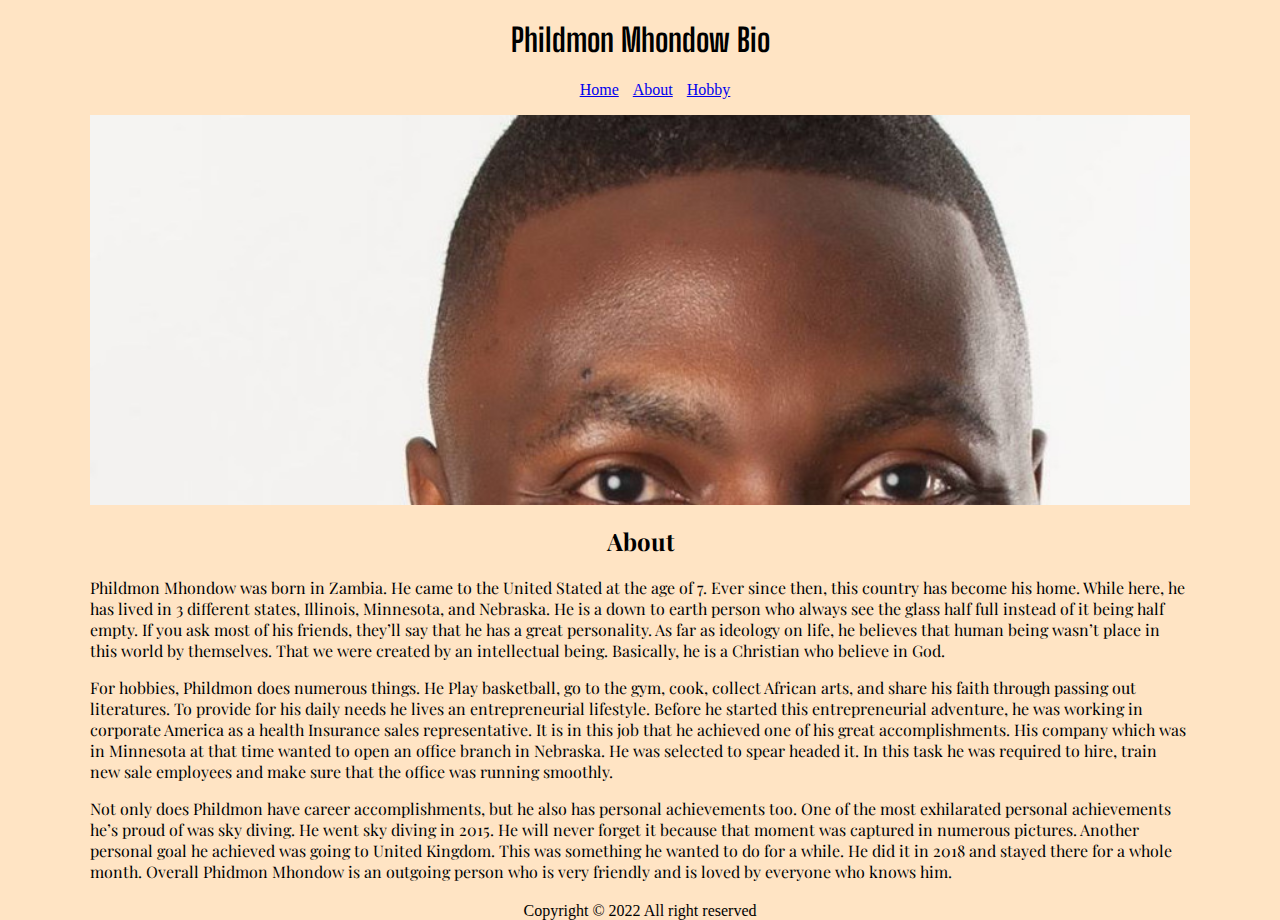
==== aboutpg.html @ fbad8a02 "Removing folder and having website on the main page bc that's link submited for site" ====
<!DOCTYPE html>
<html lang="en-us">
    <head>
        <link href="allfile.css" type="text/css" rel="stylesheet">
        <title>About</title>
        <link href="https://fonts.googleapis.com/css2?family=Big+Shoulders+Display:wght@100;300&family=Bungee+Inline&family=Playfair+Display:ital@0;1&family=Supermercado+One&display=swap" rel="stylesheet">
        <meta name="description" content="This bio website for a class">
        <meta name="author" content="Manel Phiseme">
    </head>
    <body>
        <main id="allbody">
        <header>         
            <h1>Phildmon Mhondow Bio</h1>            
        </header>
        <div class="menubar">
            <ul>
                <li><a href="landingpg.html">Home</a></li>
                <li><a href="aboutpg.html">About</a></li>
                <li><a href="hobbypg.html">Hobby</a></li>
            </ul>
        </div>
        <div id="abfeatpic" class="featpic">        
       </div>
       <div class="biosect">
           <h2>About</h2>
            <p>Phildmon Mhondow was born in Zambia. He came to the United Stated at the age of 7. 
                Ever since then, this country has become his home. While here, he has lived in 3 
                different states, Illinois, Minnesota, and Nebraska.  He is a down to earth person
                who always see the glass half full instead of it being half empty.  If you ask most
                of his friends, they’ll say that he has a great personality.  As far as ideology on
                life, he believes that human being wasn’t place in this world by themselves. 
                That we were created by an intellectual being. Basically, he is a Christian who believe in God.
           </p>
           <p>
           For hobbies, Phildmon does numerous things. He Play basketball, go to the gym, cook, collect African 
           arts, and share his faith through passing out literatures. To provide for his daily 
           needs he lives an entrepreneurial lifestyle. Before he started this entrepreneurial 
           adventure, he was working in corporate America as a health Insurance sales representative. 
           It is in this job that he achieved one of his great accomplishments. His company which
           was in Minnesota at that time wanted to open an office branch in Nebraska. He was selected
           to spear headed it.  In this task he was required to hire, train new sale employees and 
           make sure that the office was running smoothly.
        </p>
        <p>
            Not only does Phildmon have career accomplishments, but he also has personal achievements too.
             One of the most exhilarated personal achievements he’s proud of was sky diving. He went sky 
             diving in 2015. He will never forget it because that moment was captured in numerous pictures. 
              Another personal goal he achieved was going to United Kingdom. This was something he wanted 
              to do for a while. He did it in 2018 and stayed there for a whole month. Overall Phidmon Mhondow 
              is an outgoing person who is very friendly and is loved by everyone who knows him.    
        </p>           
       </div>
    </main>
       <footer>Copyright &copy; 2022 All right reserved</footer>
    </body>    
</html>
---- allfile.css ----
*{
    box-sizing:border-box;
}
h1{
    font-family: 'Big shoulders Display', cursive;
    text-align: center;

}
h2 {
    text-align: center;
    font-family: 'Playfair Display', serif;
    
}
p{
    font-family:'Playfair Display', serif;
}
body {
    margin:0;
    background-color: bisque;
    
}

#allbody {
    margin: 0 90px 20px 90px;
}
.featpic {
    background-color: bisque;
    height: 157px; 
    background-repeat: no-repeat;    
    background-attachment: fixed;
    background-size:cover;    

}

#hmfeatpic {
    background-image: url('skydiving3.JPG');
    padding: 221px 524px 169px 0;
    background-position: bottom;
}
#hobfeatpic{
    background-image: url('lit1.jpg');
    background-position: top;
    padding: 221px 524px 169px 0; 
    margin-bottom: 22px;   

}

#abfeatpic {
    background-image: url('picprot.jpg');
    background-position: top;
    padding: 221px 524px 169px 0;   

}
.menubar {
    text-align : center;
}
li {
    display: inline;
    margin-right: 10px;
}
#sitlink {
    text-align: center;

    
}
a {
    text-align: center;
}

#picrow1 { 
    display:block;   
    
}
#picrow2 {  
    display: block;  
     
}
footer {
    text-align:center;
}

.allgal img {
    width: 100%;    
    height: 400px;  
      
}
.allgal {
    float: left;
    width: 420px;  
    margin: 0 4px 10px 0; 
    padding-bottom: 23px; 
}
.desc {
    text-align: center;    
}
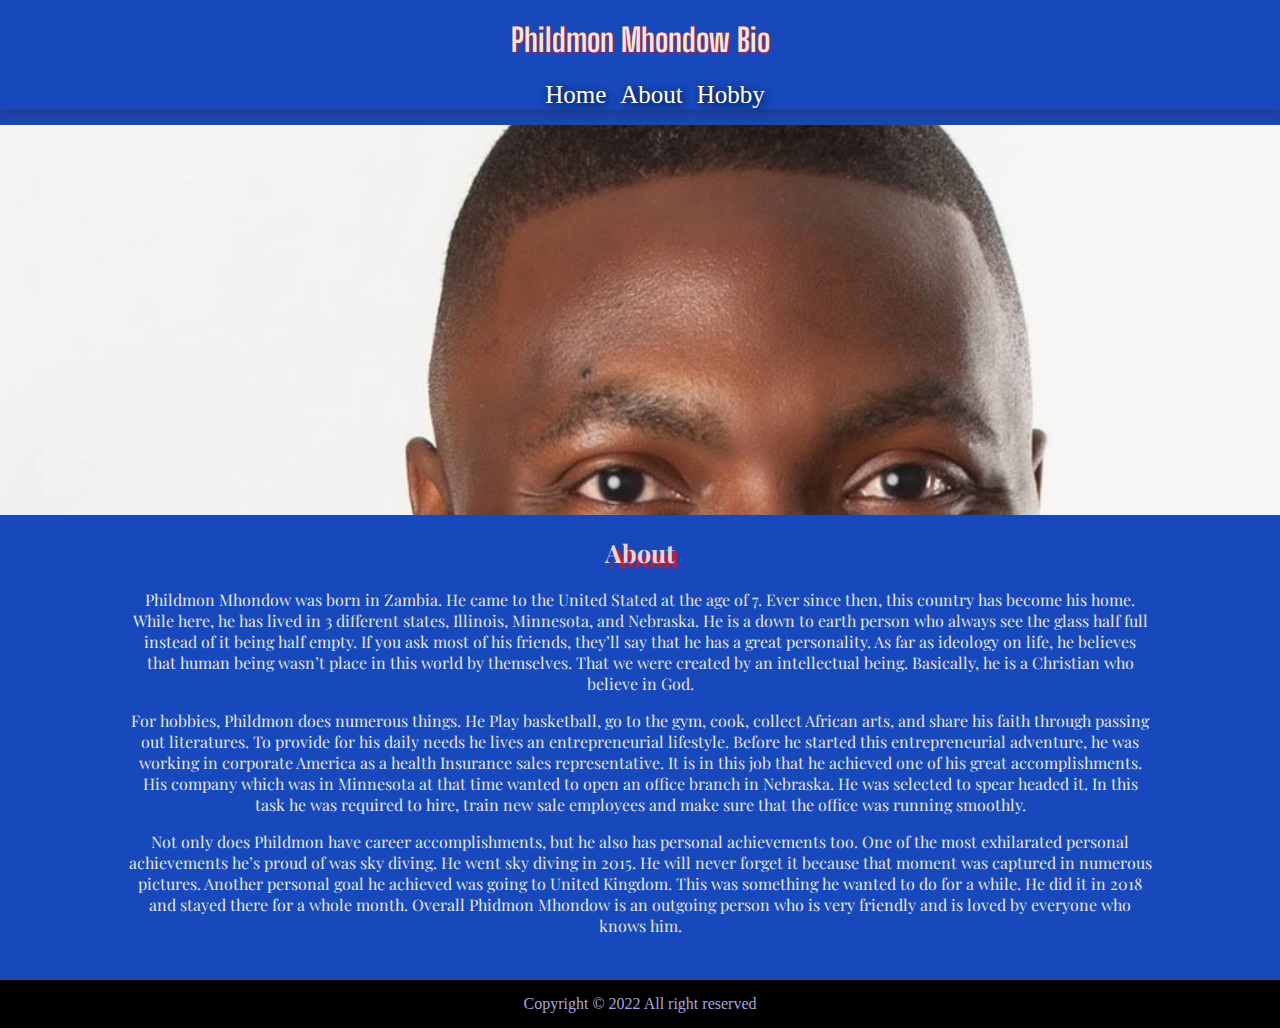
==== commit f82ba59f: "updating the website" ====
--- a/aboutpg.html
+++ b/aboutpg.html
@@ -14,14 +14,14 @@
         </header>
         <div class="menubar">
             <ul>
-                <li><a href="landingpg.html">Home</a></li>
+                <li><a href="index.html">Home</a></li>
                 <li><a href="aboutpg.html">About</a></li>
                 <li><a href="hobbypg.html">Hobby</a></li>
             </ul>
         </div>
         <div id="abfeatpic" class="featpic">        
        </div>
-       <div class="biosect">
+       <div id="biosect">
            <h2>About</h2>
             <p>Phildmon Mhondow was born in Zambia. He came to the United Stated at the age of 7. 
                 Ever since then, this country has become his home. While here, he has lived in 3 
@@ -49,8 +49,9 @@
               to do for a while. He did it in 2018 and stayed there for a whole month. Overall Phidmon Mhondow 
               is an outgoing person who is very friendly and is loved by everyone who knows him.    
         </p>           
-       </div>
-    </main>
-       <footer>Copyright &copy; 2022 All right reserved</footer>
+       </div>  
+            
+    </main>  
+    <footer id="footab">Copyright &copy; 2022 All right reserved</footer>        
     </body>    
 </html>--- a/allfile.css
+++ b/allfile.css
@@ -4,24 +4,38 @@
 h1{
     font-family: 'Big shoulders Display', cursive;
     text-align: center;
+    color: rgb(235, 232, 232);
+    text-shadow: 1px 1px 3px rgb(226, 21, 21);
 
 }
 h2 {
     text-align: center;
     font-family: 'Playfair Display', serif;
+    font-weight: 700;
+    color:rgb(231, 214, 214);
+    font-size:25px;
+    text-shadow: 5px 5px 2px rgb(226, 21, 21);
     
 }
 p{
     font-family:'Playfair Display', serif;
+    color:#e6e6de;
+
+}
+#biosect{
+    width: 80%;
+    text-align: center;
+    margin: 0 auto;
+    margin-bottom: 23px;
 }
 body {
     margin:0;
-    background-color: bisque;
+    background-color: #1749BC;
+    position: relative;
     
 }
-
-#allbody {
-    margin: 0 90px 20px 90px;
+#allbody {   
+    width:100%;    
 }
 .featpic {
     background-color: bisque;
@@ -29,9 +43,7 @@
     background-repeat: no-repeat;    
     background-attachment: fixed;
     background-size:cover;    
-
 }
-
 #hmfeatpic {
     background-image: url('skydiving3.JPG');
     padding: 221px 524px 169px 0;
@@ -44,52 +56,83 @@
     margin-bottom: 22px;   
 
 }
+.menubar {
+    text-align : center;
+    box-shadow: 0 10px 10px 0 rgba(61, 23, 23, 0.2);
+  
+    
+}
+ul li {
+    display: inline;
+    margin-right: 10px;
+    font-size: 25px;
+    text-shadow: 2px 2px 8px black;
+    
+}
 
+li a {
+    text-align: center;
+    text-decoration: none; 
+    color:white;  
+
+}
+
+.menubar a:hover {
+    background-color:#1749BC;
+    color: white;
+    text-shadow: 12px #f88bbe;
+}
 #abfeatpic {
     background-image: url('picprot.jpg');
     background-position: top;
     padding: 221px 524px 169px 0;   
-
 }
-.menubar {
-    text-align : center;
+#gallery {
+    margin:0 auto;
+   width: 90%; 
+   padding-bottom:9px;     
 }
-li {
-    display: inline;
-    margin-right: 10px;
-}
-#sitlink {
-    text-align: center;
-
-    
-}
-a {
-    text-align: center;
-}
-
-#picrow1 { 
-    display:block;   
-    
-}
-#picrow2 {  
-    display: block;  
-     
-}
-footer {
-    text-align:center;
-}
-
 .allgal img {
     width: 100%;    
-    height: 400px;  
-      
+    height: 400px;        
 }
 .allgal {
     float: left;
-    width: 420px;  
-    margin: 0 4px 10px 0; 
-    padding-bottom: 23px; 
+    width: 30%;     
+    padding: 10px; 
+}
+#foot {
+    position:absolute;
+    bottom:-190%;      
+}
+#foothob {
+    position:absolute;
+    bottom:-180%;     
+}
+#footab {
+    position: absolute;
+    bottom: -10%; 
+    
+}
+
+footer {    
+    background-color: black;
+    color: #A8A6DD;
+    text-align: center;
+    width: 100%;
+    padding: 15px;
+}
+#sitlink {
+    position:absolute;
+    bottom: -175%;
+    left: 45%;    
+    text-align: center;      
+    background-color: black;      
 }
 .desc {
-    text-align: center;    
-}+    text-align: center; 
+    padding:-12px;  
+    color: #e1e0e9; 
+    box-shadow: 0 12px 12px 0 rgba(8, 8, 8, 0.2);
+}
+
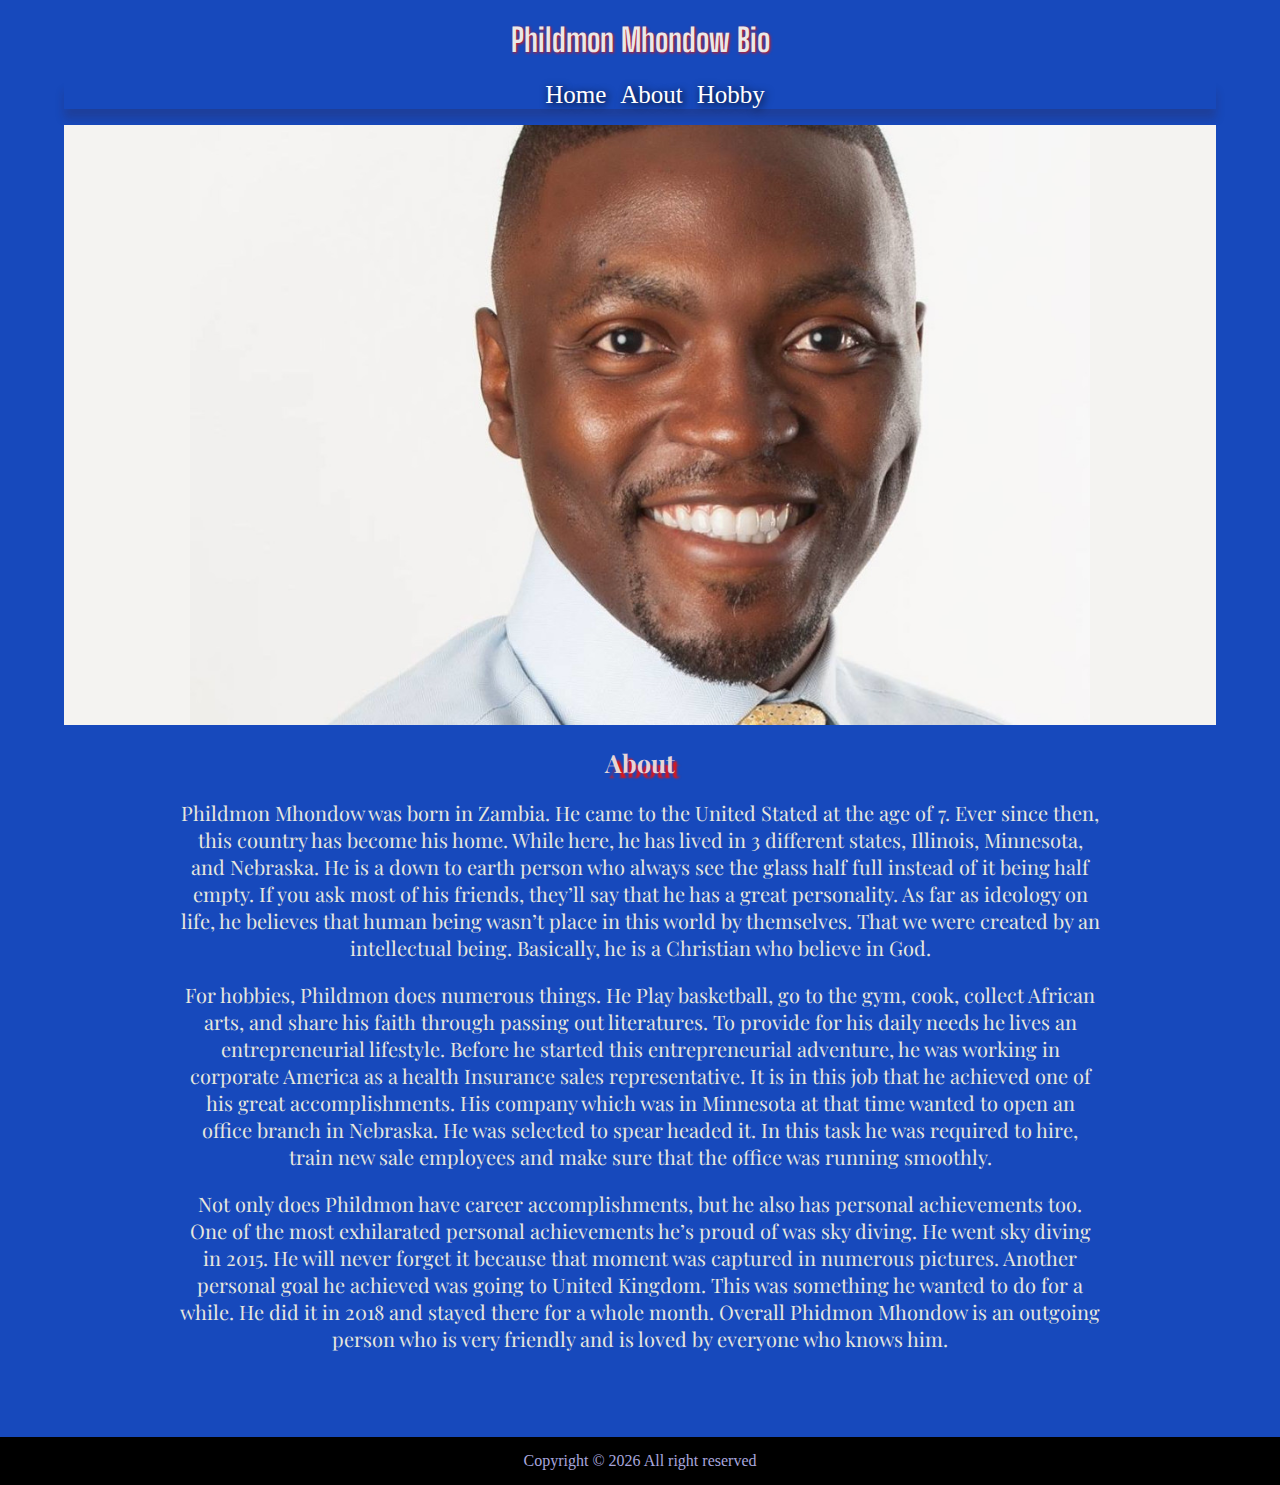
==== commit b187b82b: "accessibility update" ====
--- a/aboutpg.html
+++ b/aboutpg.html
@@ -52,6 +52,6 @@
        </div>  
             
     </main>  
-    <footer id="footab">Copyright &copy; 2022 All right reserved</footer>        
+    <footer id="footab">Copyright &copy; <script>document.write(new Date().getFullYear())</script> All right reserved</footer>        
     </body>    
 </html>--- a/allfile.css
+++ b/allfile.css
@@ -20,6 +20,7 @@
 p{
     font-family:'Playfair Display', serif;
     color:#e6e6de;
+    font-size: 20px;
 
 }
 #biosect{
@@ -35,7 +36,8 @@
     
 }
 #allbody {   
-    width:100%;    
+    width:90%; 
+    margin: 0 auto;   
 }
 .featpic {
     background-color: bisque;
@@ -46,15 +48,25 @@
 }
 #hmfeatpic {
     background-image: url('skydiving3.JPG');
-    padding: 221px 524px 169px 0;
+    padding: 300px 0px 320px 0;
     background-position: bottom;
+   background-position:center;
 }
 #hobfeatpic{
     background-image: url('lit1.jpg');
     background-position: top;
-    padding: 221px 524px 169px 0; 
+    padding: 310px 0 310px 0; 
     margin-bottom: 22px;   
 
+}
+#abfeatpic {
+    background-image: url('picprot.jpg');
+    background-position: top;
+    padding: 300px 0 300px 0; 
+    background-attachment: fixed;
+    background-color:#f4f3f1;
+
+    background-size:contain;  
 }
 .menubar {
     text-align : center;
@@ -76,38 +88,35 @@
     color:white;  
 
 }
-
 .menubar a:hover {
     background-color:#1749BC;
     color: white;
     text-shadow: 12px #f88bbe;
 }
-#abfeatpic {
-    background-image: url('picprot.jpg');
-    background-position: top;
-    padding: 221px 524px 169px 0;   
+
+#gallery {
+    width: 90%;        
+    padding-bottom:9px;    
+    float:right;
 }
-#gallery {
-    margin:0 auto;
-   width: 90%; 
-   padding-bottom:9px;     
+
+.allgal {
+    float: left;
+    width: 26%;  
+    margin-right: 25px;     
 }
 .allgal img {
     width: 100%;    
-    height: 400px;        
-}
-.allgal {
-    float: left;
-    width: 30%;     
-    padding: 10px; 
+    height: 400px; 
+    padding: 10px;       
 }
 #foot {
     position:absolute;
-    bottom:-190%;      
+    bottom:-135%;      
 }
 #foothob {
     position:absolute;
-    bottom:-180%;     
+    bottom:-130%;     
 }
 #footab {
     position: absolute;
@@ -124,15 +133,26 @@
 }
 #sitlink {
     position:absolute;
-    bottom: -175%;
-    left: 45%;    
+    bottom: -120%;
+    left: 37%;    
     text-align: center;      
-    background-color: black;      
+    background-color: rgba(221, 219, 206, 0.308);      
+}
+#sitlink a{
+    text-decoration: none;
+    font-size: 22px;
+    color: rgb(241, 241, 232);
+    padding:12px;
+}
+#sitlink a:hover {
+    text-decoration: underline;
+    color: rgb(240, 20, 20);
+    text-shadow: 1px 1px 1px black;
 }
 .desc {
     text-align: center; 
-    padding:-12px;  
-    color: #e1e0e9; 
+    margin: 0 12px 0 12px;
+    color: #f0eff5; 
     box-shadow: 0 12px 12px 0 rgba(8, 8, 8, 0.2);
 }
 
